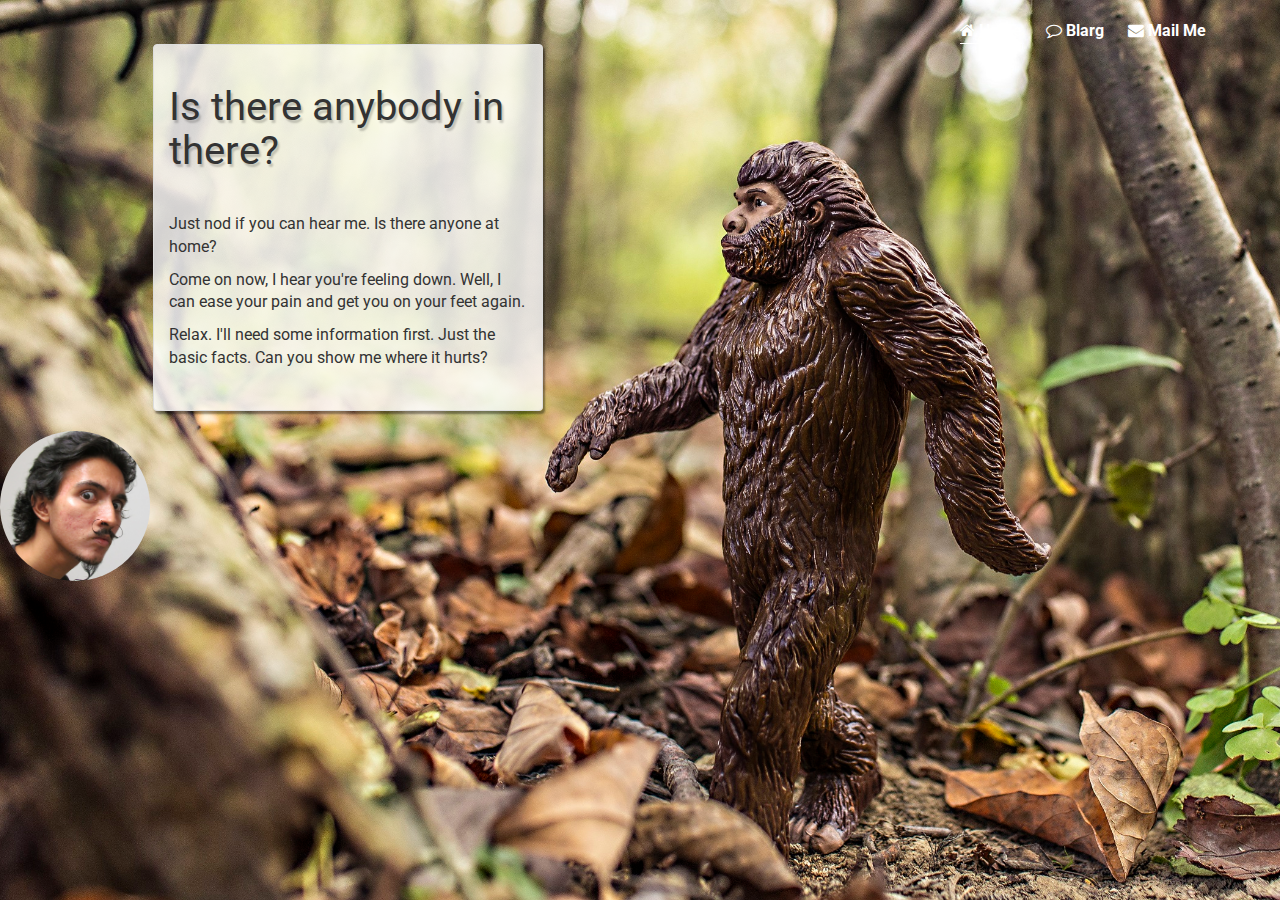
==== index.html @ b384d45d "First commit" ====
<!DOCTYPE html>
<html lang="en">
	<head>
	<link rel="stylesheet" href="https://maxcdn.bootstrapcdn.com/bootstrap/3.3.0/css/bootstrap.min.css">
	<link href="https://maxcdn.bootstrapcdn.com/font-awesome/4.2.0/css/font-awesome.min.css" rel="stylesheet">
	<link href='http://fonts.googleapis.com/css?family=Roboto' rel='stylesheet' type='text/css'>
	<link href="assets/stylesheets/main.css" rel="stylesheet">
	<meta name="viewport" content="width=device-width, initial-scale=1">
	<meta charset="utf-8">
	<title>Test Project; Please Ignore</title>
	</head>
	
	<body>
	
	<div class="col-md-offset-9">
			<ul class="nav masthead-nav clearfix">
				<li class="active"><i class="fa fa-home"></i> Home</li>
				<li><i class="fa fa-comment-o"></i> Blarg</li>
				<li><i class="fa fa-envelope"></i> Mail Me</li>
			</ul>	
			</div>
	
	<div class="container">
		<div class="row">
			<div class="col-md-4 col-md-offset-1 panel panel-default">
	  <h1 class="margin-base-vertical">Is there anybody in there? </h1>
	  <p>Just nod if you can hear me. Is there anyone at home? </p>
	  <p>Come on now, I hear you're feeling down. Well, I can ease your pain and get you on your feet again. </p>
	  <p>Relax. I'll need some information first. Just the basic facts. Can you show me where it hurts? </p>
        <div class="margin-base-vertical"></div>
		</div>
			
		</div>
	</div>

	<div class="circular col-md-4 col-md-offset-2"></div>
              
      

	
	</body>
</html>
---- assets/stylesheets/main.css ----
/*
/*! normalize.css v3.0.2 | MIT License | git.io/normalize */

/**
 * 1. Set default font family to sans-serif.
 * 2. Prevent iOS text size adjust after orientation change, without disabling
 *    user zoom.
 */

html {
  /* font-family: sans-serif; /* 1 */
  -ms-text-size-adjust: 100%; /* 2 */
  -webkit-text-size-adjust: 100%; /* 2 */
}

/**
 * Remove default margin.
 */

body {
  margin: 0;
}

/* HTML5 display definitions
   ========================================================================== */

/**
 * Correct `block` display not defined for any HTML5 element in IE 8/9.
 * Correct `block` display not defined for `details` or `summary` in IE 10/11
 * and Firefox.
 * Correct `block` display not defined for `main` in IE 11.
 */

article,
aside,
details,
figcaption,
figure,
footer,
header,
hgroup,
main,
menu,
nav,
section,
summary {
  display: block;
}

/**
 * 1. Correct `inline-block` display not defined in IE 8/9.
 * 2. Normalize vertical alignment of `progress` in Chrome, Firefox, and Opera.
 */

audio,
canvas,
progress,
video {
  display: inline-block; /* 1 */
  vertical-align: baseline; /* 2 */
}

/**
 * Prevent modern browsers from displaying `audio` without controls.
 * Remove excess height in iOS 5 devices.
 */

audio:not([controls]) {
  display: none;
  height: 0;
}

/**
 * Address `[hidden]` styling not present in IE 8/9/10.
 * Hide the `template` element in IE 8/9/11, Safari, and Firefox < 22.
 */

[hidden],
template {
  display: none;
}

/* Links
   ========================================================================== */

/**
 * Remove the gray background color from active links in IE 10.
 */

a {
  background-color: transparent;
}

/**
 * Improve readability when focused and also mouse hovered in all browsers.
 */

a:active,
a:hover {
  outline: 0;
}

/* Text-level semantics
   ========================================================================== */

/**
 * Address styling not present in IE 8/9/10/11, Safari, and Chrome.
 */

abbr[title] {
  border-bottom: 1px dotted;
}

/**
 * Address style set to `bolder` in Firefox 4+, Safari, and Chrome.
 */

b,
strong {
  font-weight: bold;
}

/**
 * Address styling not present in Safari and Chrome.
 */

dfn {
  font-style: italic;
}

/**
 * Address variable `h1` font-size and margin within `section` and `article`
 * contexts in Firefox 4+, Safari, and Chrome.
 */

h1 {
  font-size: 2em;
  margin: 0.67em 0;
}

/**
 * Address styling not present in IE 8/9.
 */

mark {
  background: #ff0;
  color: #000;
}

/**
 * Address inconsistent and variable font size in all browsers.
 */

small {
  font-size: 80%;
}

/**
 * Prevent `sub` and `sup` affecting `line-height` in all browsers.
 */

sub,
sup {
  font-size: 75%;
  line-height: 0;
  position: relative;
  vertical-align: baseline;
}

sup {
  top: -0.5em;
}

sub {
  bottom: -0.25em;
}

/* Embedded content
   ========================================================================== */

/**
 * Remove border when inside `a` element in IE 8/9/10.
 */

img {
  border: 0;
}

/**
 * Correct overflow not hidden in IE 9/10/11.
 */

svg:not(:root) {
  overflow: hidden;
}

/* Grouping content
   ========================================================================== */

/**
 * Address margin not present in IE 8/9 and Safari.
 */

figure {
  margin: 1em 40px;
}

/**
 * Address differences between Firefox and other browsers.
 */

hr {
  -moz-box-sizing: content-box;
  box-sizing: content-box;
  height: 0;
}

/**
 * Contain overflow in all browsers.
 */

pre {
  overflow: auto;
}

/**
 * Address odd `em`-unit font size rendering in all browsers.
 */

code,
kbd,
pre,
samp {
  font-family: monospace, monospace;
  font-size: 1em;
}

/* Forms
   ========================================================================== */

/**
 * Known limitation: by default, Chrome and Safari on OS X allow very limited
 * styling of `select`, unless a `border` property is set.
 */

/**
 * 1. Correct color not being inherited.
 *    Known issue: affects color of disabled elements.
 * 2. Correct font properties not being inherited.
 * 3. Address margins set differently in Firefox 4+, Safari, and Chrome.
 */

button,
input,
optgroup,
select,
textarea {
  color: inherit; /* 1 */
  font: inherit; /* 2 */
  margin: 0; /* 3 */
}

/**
 * Address `overflow` set to `hidden` in IE 8/9/10/11.
 */

button {
  overflow: visible;
}

/**
 * Address inconsistent `text-transform` inheritance for `button` and `select`.
 * All other form control elements do not inherit `text-transform` values.
 * Correct `button` style inheritance in Firefox, IE 8/9/10/11, and Opera.
 * Correct `select` style inheritance in Firefox.
 */

button,
select {
  text-transform: none;
}

/**
 * 1. Avoid the WebKit bug in Android 4.0.* where (2) destroys native `audio`
 *    and `video` controls.
 * 2. Correct inability to style clickable `input` types in iOS.
 * 3. Improve usability and consistency of cursor style between image-type
 *    `input` and others.
 */

button,
html input[type="button"], /* 1 */
input[type="reset"],
input[type="submit"] {
  -webkit-appearance: button; /* 2 */
  cursor: pointer; /* 3 */
}

/**
 * Re-set default cursor for disabled elements.
 */

button[disabled],
html input[disabled] {
  cursor: default;
}

/**
 * Remove inner padding and border in Firefox 4+.
 */

button::-moz-focus-inner,
input::-moz-focus-inner {
  border: 0;
  padding: 0;
}

/**
 * Address Firefox 4+ setting `line-height` on `input` using `!important` in
 * the UA stylesheet.
 */

input {
  line-height: normal;
}

/**
 * It's recommended that you don't attempt to style these elements.
 * Firefox's implementation doesn't respect box-sizing, padding, or width.
 *
 * 1. Address box sizing set to `content-box` in IE 8/9/10.
 * 2. Remove excess padding in IE 8/9/10.
 */

input[type="checkbox"],
input[type="radio"] {
  box-sizing: border-box; /* 1 */
  padding: 0; /* 2 */
}

/**
 * Fix the cursor style for Chrome's increment/decrement buttons. For certain
 * `font-size` values of the `input`, it causes the cursor style of the
 * decrement button to change from `default` to `text`.
 */

input[type="number"]::-webkit-inner-spin-button,
input[type="number"]::-webkit-outer-spin-button {
  height: auto;
}

/**
 * 1. Address `appearance` set to `searchfield` in Safari and Chrome.
 * 2. Address `box-sizing` set to `border-box` in Safari and Chrome
 *    (include `-moz` to future-proof).
 */

input[type="search"] {
  -webkit-appearance: textfield; /* 1 */
  -moz-box-sizing: content-box;
  -webkit-box-sizing: content-box; /* 2 */
  box-sizing: content-box;
}

/**
 * Remove inner padding and search cancel button in Safari and Chrome on OS X.
 * Safari (but not Chrome) clips the cancel button when the search input has
 * padding (and `textfield` appearance).
 */

input[type="search"]::-webkit-search-cancel-button,
input[type="search"]::-webkit-search-decoration {
  -webkit-appearance: none;
}

/**
 * Define consistent border, margin, and padding.
 */

fieldset {
  border: 1px solid #c0c0c0;
  margin: 0 2px;
  padding: 0.35em 0.625em 0.75em;
}

/**
 * 1. Correct `color` not being inherited in IE 8/9/10/11.
 * 2. Remove padding so people aren't caught out if they zero out fieldsets.
 */

legend {
  border: 0; /* 1 */
  padding: 0; /* 2 */
}

/**
 * Remove default vertical scrollbar in IE 8/9/10/11.
 */

textarea {
  overflow: auto;
}

/**
 * Don't inherit the `font-weight` (applied by a rule above).
 * NOTE: the default cannot safely be changed in Chrome and Safari on OS X.
 */

optgroup {
  font-weight: bold;
}

/* Tables
   ========================================================================== */

/**
 * Remove most spacing between table cells.
 */

table {
  border-collapse: collapse;
  border-spacing: 0;
}

td,
th {
  padding: 0;
}

/*Custom code being added here */

/*This is to fix the box-sizing issues and make input values equal the additive final*/
*,
*:before,
*:after {
  -webkit-box-sizing: border-box;
     -moz-box-sizing: border-box;
          box-sizing: border-box;
}



html {
			background: url(images/138H.jpg) no-repeat center center fixed; 
			-webkit-background-size: cover;
			-moz-background-size: cover;
			background-size: cover;
		}

body {
			padding-top: 20px;
			font-size: 16px;
			font-family: "Roboto",serif;
			background: transparent;
		}

h1 {
			font-family: "Roboto", Arial, sans-serif;
			font-weight: 400;
			font-size: 40px;
			text-shadow: 2px 3px 2px rgba(0,0,0,0.2);
		}
		


		/* Override B3 .panel adding a subtly transparent background */
.panel {
			background-color: rgba(255, 255, 255, 0.8);
			box-shadow: 2px 3px 2px rgba(0,0,0,0.4);
		}

.margin-base-vertical {
			margin: 40px 0 40px 0;
		}
li {list-style-type:none;}
.masthead-nav > li{display:inline-block;}
.masthead-nav > li+li{margin-left:20px;}
.masthead-nav > li {
  font-size: 16px;
  font-weight: bold;
  color:#fff;
  border-bottom: 1px solid transparent;
}
.masthead-nav > li > a:hover,
.masthead-nav > li > a:focus {
  background-color: transparent;
  border-bottom-color: #fff;
}
.masthead-nav > .active {
  color: #fff;
  border-bottom-color: #fff;
}
.nav .masthead-nav {float:right;}

.circular {
	background-color:none;
	width: 150px;
	height: 150px;
	border-radius: 50%;
	background: url(images/2pramface.png) no-repeat;
	background-size:cover;
  margin:auto;
  display:block;
	}
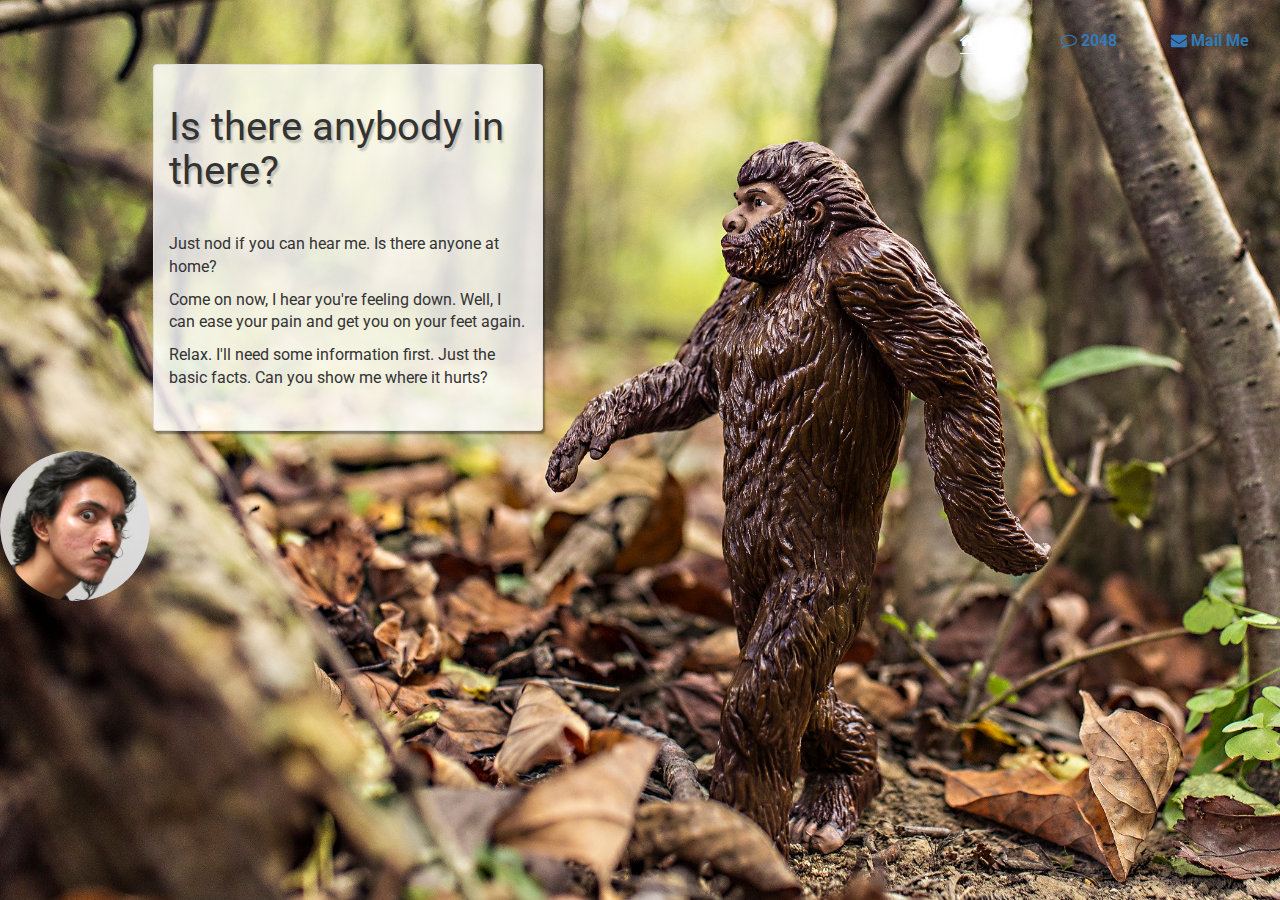
==== commit 34399b90: "Blarg -> 2048" ====
--- a/index.html
+++ b/index.html
@@ -15,8 +15,8 @@
 	<div class="col-md-offset-9">
 			<ul class="nav masthead-nav clearfix">
 				<li class="active"><i class="fa fa-home"></i> Home</li>
-				<li><i class="fa fa-comment-o"></i> Blarg</li>
-				<li><i class="fa fa-envelope"></i> Mail Me</li>
+				<li><a href="cryptosforacause.github.io/2048"><i class="fa fa-comment-o"></i> 2048</a></li>
+				<li><a href="mailto:loopholemaster@gmail.com"><i class="fa fa-envelope"></i> Mail Me</a></li>
 			</ul>	
 			</div>
 	
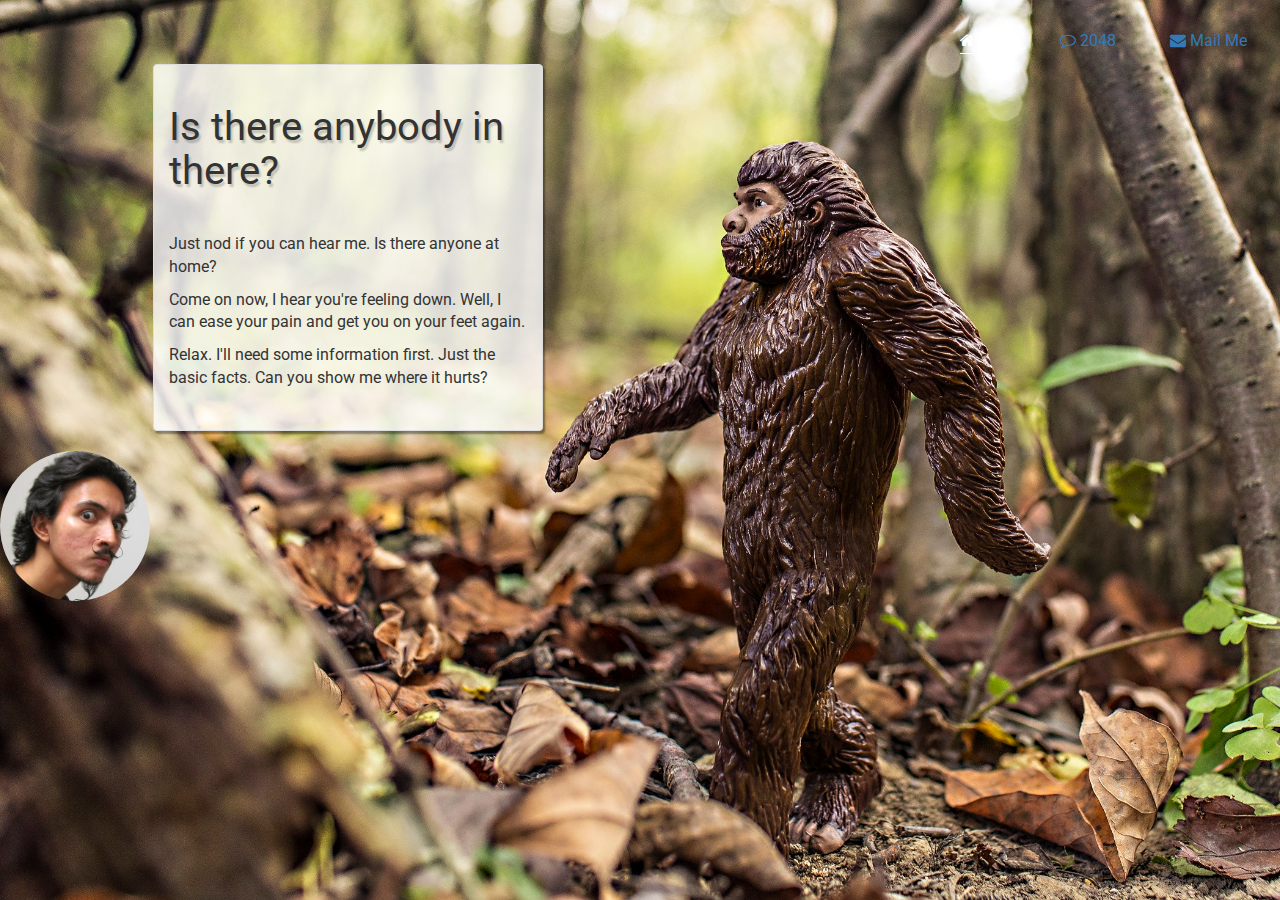
==== commit 7ed8e4b6: "editing html" ====
--- a/index.html
+++ b/index.html
@@ -15,7 +15,7 @@
 	<div class="col-md-offset-9">
 			<ul class="nav masthead-nav clearfix">
 				<li class="active"><i class="fa fa-home"></i> Home</li>
-				<li><a href="cryptosforacause.github.io/2048"><i class="fa fa-comment-o"></i> 2048</a></li>
+				<li><a href="2048"><i class="fa fa-comment-o"></i> 2048</a></li>
 				<li><a href="mailto:loopholemaster@gmail.com"><i class="fa fa-envelope"></i> Mail Me</a></li>
 			</ul>	
 			</div>
--- a/assets/stylesheets/main.css
+++ b/assets/stylesheets/main.css
@@ -477,7 +477,6 @@
 .masthead-nav > li+li{margin-left:20px;}
 .masthead-nav > li {
   font-size: 16px;
-  font-weight: bold;
   color:#fff;
   border-bottom: 1px solid transparent;
 }
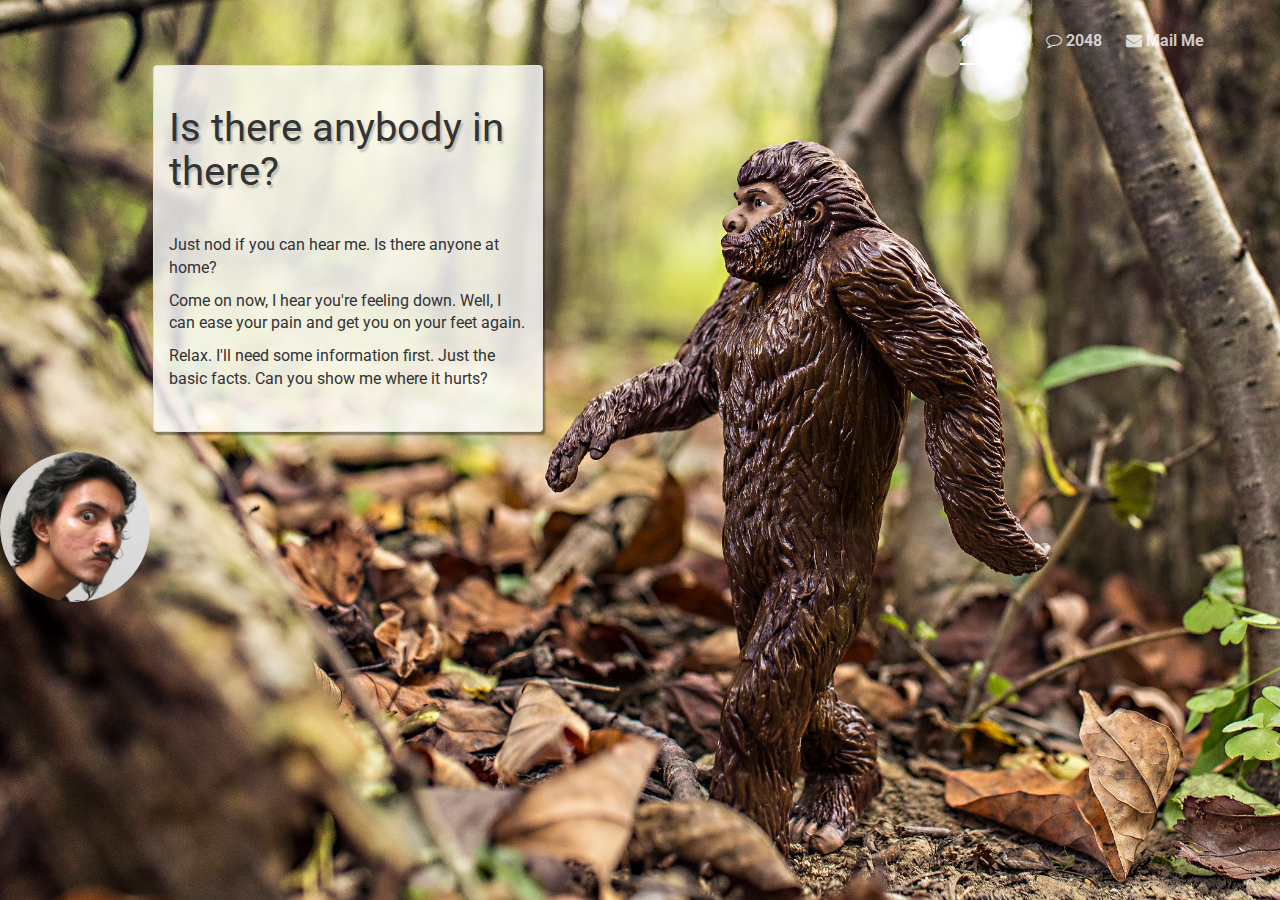
==== commit 32cbb1f8: "editing html" ====
--- a/index.html
+++ b/index.html
@@ -14,8 +14,8 @@
 	
 	<div class="col-md-offset-9">
 			<ul class="nav masthead-nav clearfix">
-				<li class="active"><i class="fa fa-home"></i> Home</li>
-				<li><a href="2048"><i class="fa fa-comment-o"></i> 2048</a></li>
+				<li class="active"><a href=#><i class="fa fa-home"></i> Home</a></li>
+				<li><a href="2048/index.html"><i class="fa fa-comment-o"></i> 2048</a></li>
 				<li><a href="mailto:loopholemaster@gmail.com"><i class="fa fa-envelope"></i> Mail Me</a></li>
 			</ul>	
 			</div>
--- a/assets/stylesheets/main.css
+++ b/assets/stylesheets/main.css
@@ -475,17 +475,24 @@
 li {list-style-type:none;}
 .masthead-nav > li{display:inline-block;}
 .masthead-nav > li+li{margin-left:20px;}
-.masthead-nav > li {
+.masthead-nav > li > a {
+  padding-right: 0;
+  padding-left: 0;
   font-size: 16px;
-  color:#fff;
-  border-bottom: 1px solid transparent;
+  font-weight: bold;
+  color: #fff; /* IE8 proofing */
+  color: rgba(255,255,255,.75);
+  border-bottom: 2px solid transparent;
 }
 .masthead-nav > li > a:hover,
 .masthead-nav > li > a:focus {
   background-color: transparent;
-  border-bottom-color: #fff;
-}
-.masthead-nav > .active {
+  border-bottom-color: #a9a9a9;
+  border-bottom-color: rgba(255,255,255,.25);
+}
+.masthead-nav > .active > a,
+.masthead-nav > .active > a:hover,
+.masthead-nav > .active > a:focus {
   color: #fff;
   border-bottom-color: #fff;
 }
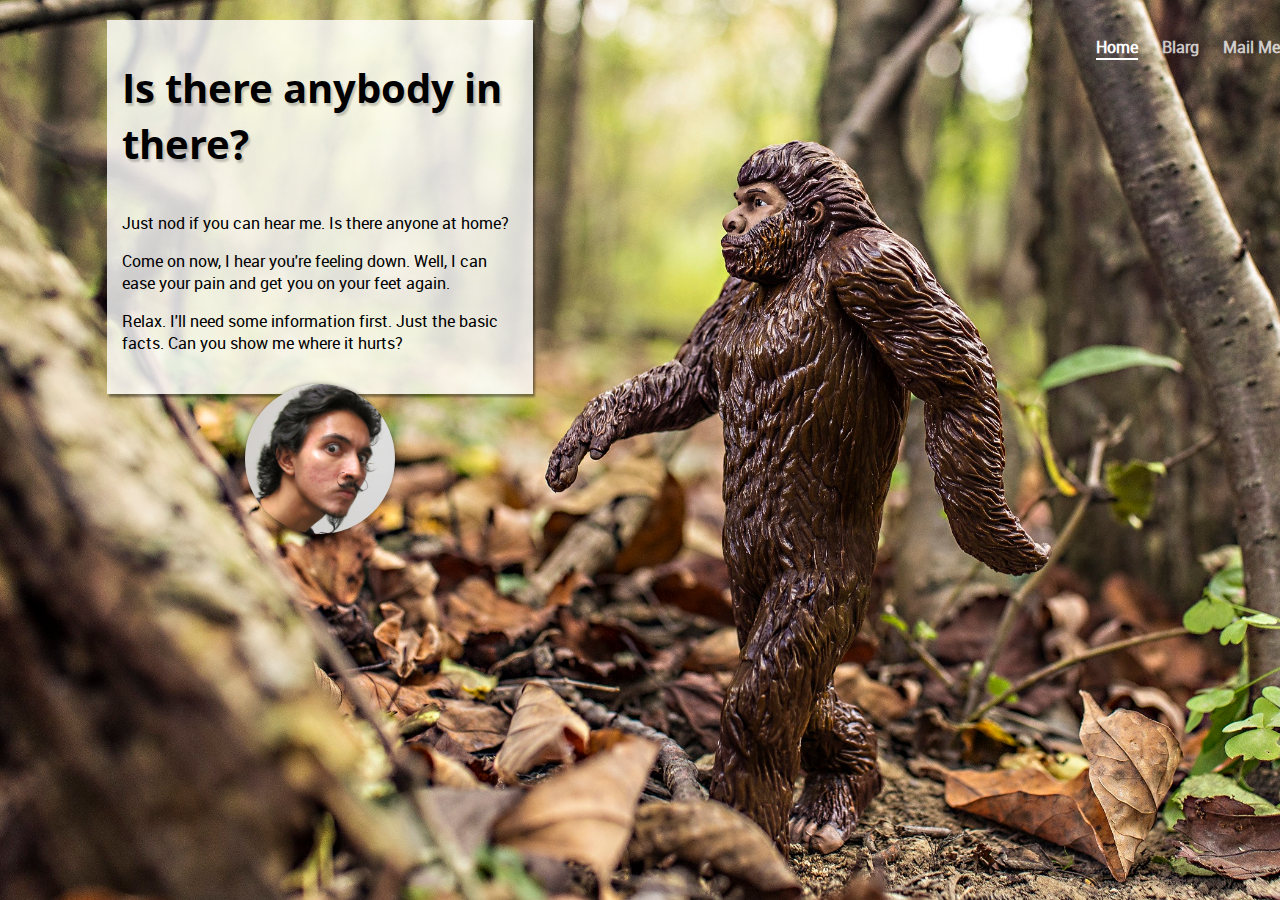
==== commit dc5e0fb2: "Third website iteration with no external bootstrap" ====
--- a/index.html
+++ b/index.html
@@ -1,28 +1,25 @@
 <!DOCTYPE html>
 <html lang="en">
 	<head>
-	<link rel="stylesheet" href="https://maxcdn.bootstrapcdn.com/bootstrap/3.3.0/css/bootstrap.min.css">
-	<link href="https://maxcdn.bootstrapcdn.com/font-awesome/4.2.0/css/font-awesome.min.css" rel="stylesheet">
-	<link href='http://fonts.googleapis.com/css?family=Roboto' rel='stylesheet' type='text/css'>
 	<link href="assets/stylesheets/main.css" rel="stylesheet">
-	<meta name="viewport" content="width=device-width, initial-scale=1">
+	<link href="assets/stylesheets/fonts/fonts.css" rel="stylesheet">
 	<meta charset="utf-8">
 	<title>Test Project; Please Ignore</title>
 	</head>
 	
 	<body>
 	
-	<div class="col-md-offset-9">
+	<div class="custom-offset-8">
 			<ul class="nav masthead-nav clearfix">
-				<li class="active"><a href=#><i class="fa fa-home"></i> Home</a></li>
-				<li><a href="2048/index.html"><i class="fa fa-comment-o"></i> 2048</a></li>
-				<li><a href="mailto:loopholemaster@gmail.com"><i class="fa fa-envelope"></i> Mail Me</a></li>
+				<li class="active"><a href=#><!--<i class="fa fa-home"></i>--> Home</a></li>
+				<li><a href="2048/index.html"><!--<i class="fa fa-comment-o"></i>--> Blarg</a></li>
+				<li><a href="mailto:loopholemaster@gmail.com"><!--<i class="fa fa-envelope"></i>--> Mail Me</a></li>
 			</ul>	
 			</div>
 	
 	<div class="container">
 		<div class="row">
-			<div class="col-md-4 col-md-offset-1 panel panel-default">
+			<div class="col-md-4 col-md-offset-1 panel">
 	  <h1 class="margin-base-vertical">Is there anybody in there? </h1>
 	  <p>Just nod if you can hear me. Is there anyone at home? </p>
 	  <p>Come on now, I hear you're feeling down. Well, I can ease your pain and get you on your feet again. </p>
@@ -33,7 +30,13 @@
 		</div>
 	</div>
 
-	<div class="circular col-md-4 col-md-offset-2"></div>
+	<div class="container">
+	<div class="row">
+	<div class="col-md-4 col-md-offset-1">
+	<div class="circular">
+	</div></div></div></div>
+
+
               
       
 
--- a/assets/stylesheets/main.css
+++ b/assets/stylesheets/main.css
@@ -89,6 +89,7 @@
 
 a {
   background-color: transparent;
+  text-decoration:none;
 }
 
 /**
@@ -427,9 +428,76 @@
   padding: 0;
 }
 
-/*Custom code being added here */
+/*Custom code being added here
+
+All this way
+
+Just to see another day */
+
+
+/* Taken from Bootstrap just for this page */
+
+.container {
+  margin-right: auto;
+  margin-left: auto;
+  padding-left: 15px;
+  padding-right: 15px;
+}
+
+.row {
+  margin-left: -15px;
+  margin-right: -15px;
+}
+
+.col-md-offset-9 {
+    margin-left: 75%;
+  }
+.custom-offset-8 {
+    position:right;
+    margin-left:66.666666%;
+}
+.col-md-offset-2 {
+    margin-left: 16.66666667%;
+  }
+.col-md-offset-1 {
+    margin-left: 8.33333333%;
+  }
+.col-md-4 {
+  position: relative;
+  min-height: 1px;
+  padding-left: 15px;
+  padding-right: 15px;
+  width:33.333333%;
+  float:left;
+}
+.clearfix:before,
+.clearfix:after,
+.container:before,
+.container:after,
+.container-fluid:before,
+.container-fluid:after,
+.row:before,
+.row:after {
+  content: " ";
+  display: table;
+}
+.clearfix:after,
+.container:after,
+.container-fluid:after,
+.row:after {
+  clear: both;
+}
+.nav {display:block;
+      }
+
+.masthead-nav{
+  float:right;
+}
+
+
 
 /*This is to fix the box-sizing issues and make input values equal the additive final*/
+
 *,
 *:before,
 *:after {
@@ -450,12 +518,12 @@
 body {
 			padding-top: 20px;
 			font-size: 16px;
-			font-family: "Roboto",serif;
+			font-family: 'robotoregular';
 			background: transparent;
 		}
 
 h1 {
-			font-family: "Roboto", Arial, sans-serif;
+			font-family: 'open_sansbold';
 			font-weight: 400;
 			font-size: 40px;
 			text-shadow: 2px 3px 2px rgba(0,0,0,0.2);
@@ -496,16 +564,17 @@
   color: #fff;
   border-bottom-color: #fff;
 }
-.nav .masthead-nav {float:right;}
 
 .circular {
 	background-color:none;
 	width: 150px;
 	height: 150px;
-	border-radius: 50%;
+  border-radius: 150px;
 	background: url(images/2pramface.png) no-repeat;
 	background-size:cover;
+  padding:2px;
   margin:auto;
+  margin-top: -10px;
   display:block;
-	}
-			+  box-shadow: 0 0 4px rgba(0,0,0,0.4);
+  }			--- a/assets/stylesheets/fonts/fonts.css
+++ b/assets/stylesheets/fonts/fonts.css
@@ -0,0 +1,32 @@
+/* Generated by Font Squirrel (http://www.fontsquirrel.com) on November 7, 2014 */
+
+
+
+@font-face {
+    font-family: 'robotoregular';
+    src: url('roboto-regular-webfont.eot');
+    src: url('roboto-regular-webfont.eot?#iefix') format('embedded-opentype'),
+         url('roboto-regular-webfont.woff2') format('woff2'),
+         url('roboto-regular-webfont.woff') format('woff'),
+         url('roboto-regular-webfont.ttf') format('truetype'),
+         url('roboto-regular-webfont.svg#robotoregular') format('svg');
+    font-weight: normal;
+    font-style: normal;
+
+}
+
+
+
+
+@font-face {
+    font-family: 'open_sansbold';
+    src: url('opensans-bold-webfont.eot');
+    src: url('opensans-bold-webfont.eot?#iefix') format('embedded-opentype'),
+         url('opensans-bold-webfont.woff2') format('woff2'),
+         url('opensans-bold-webfont.woff') format('woff'),
+         url('opensans-bold-webfont.ttf') format('truetype'),
+         url('opensans-bold-webfont.svg#open_sansbold') format('svg');
+    font-weight: normal;
+    font-style: normal;
+
+}